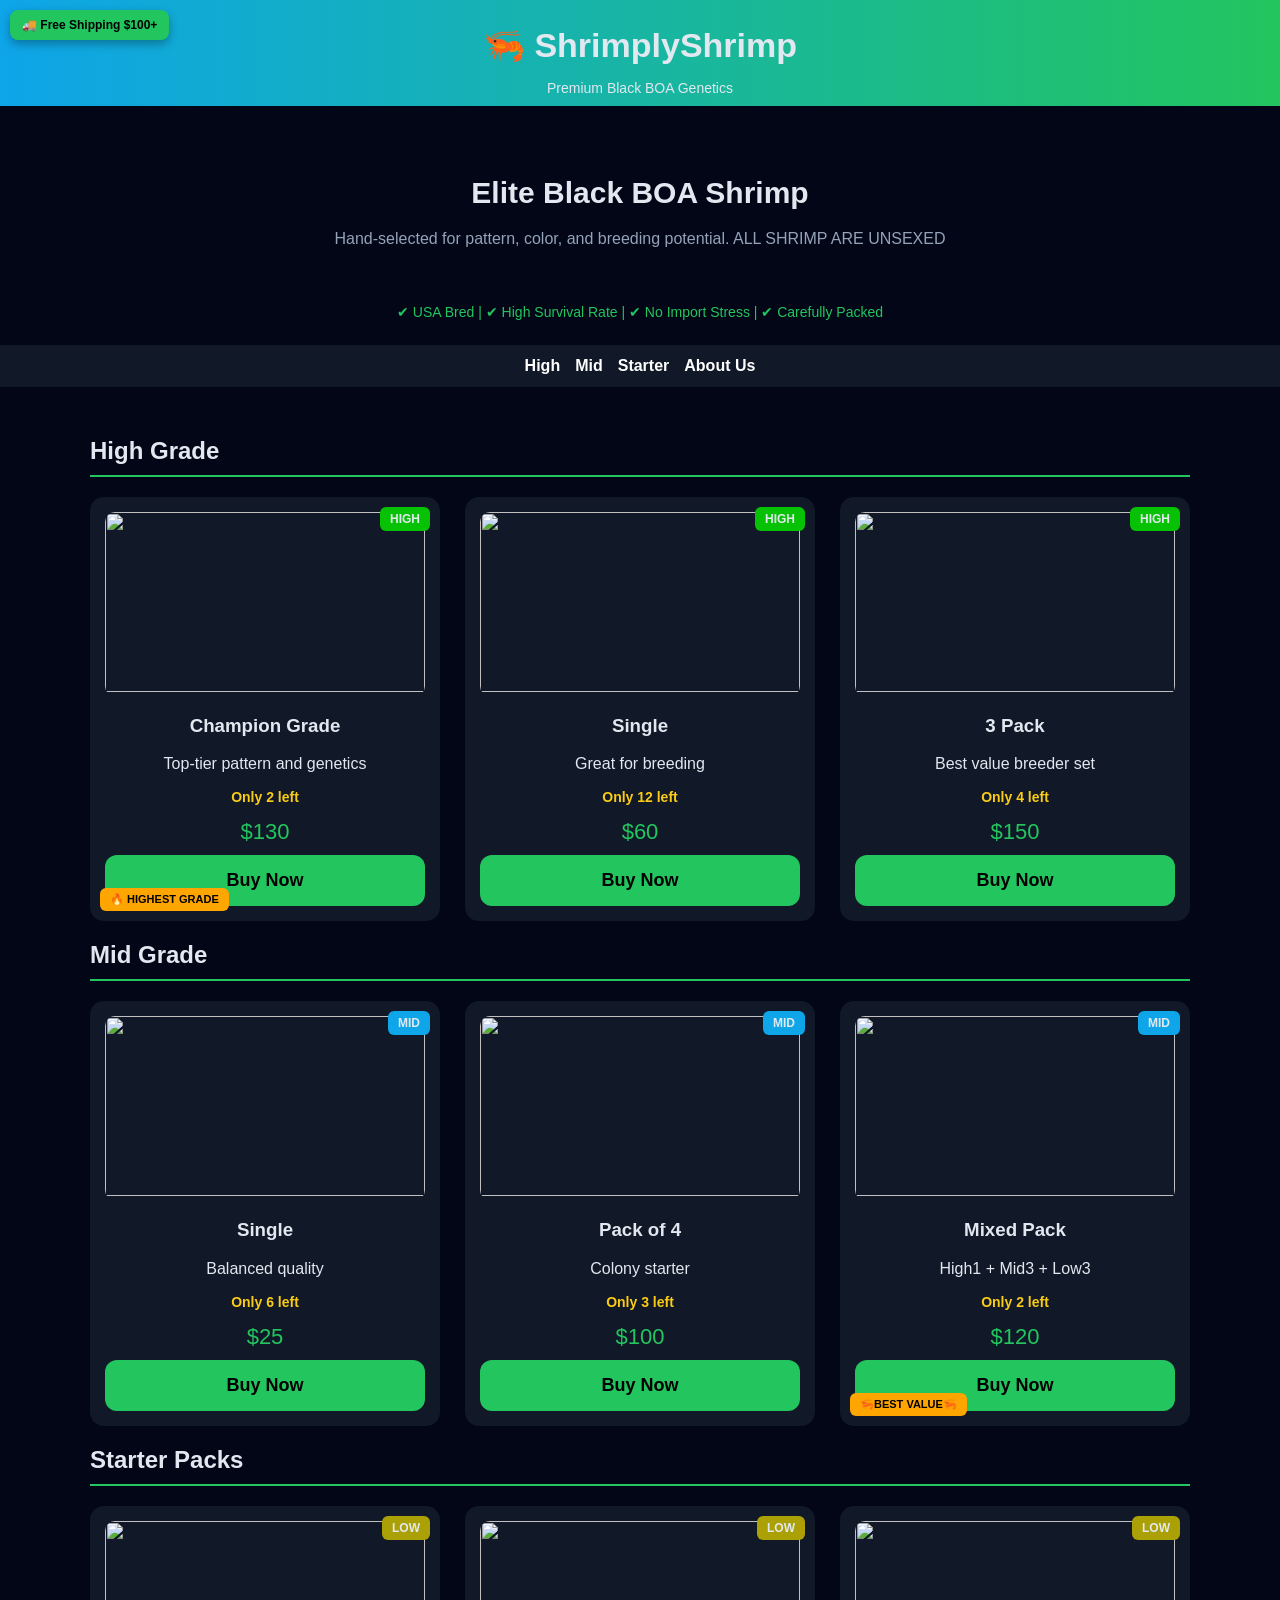
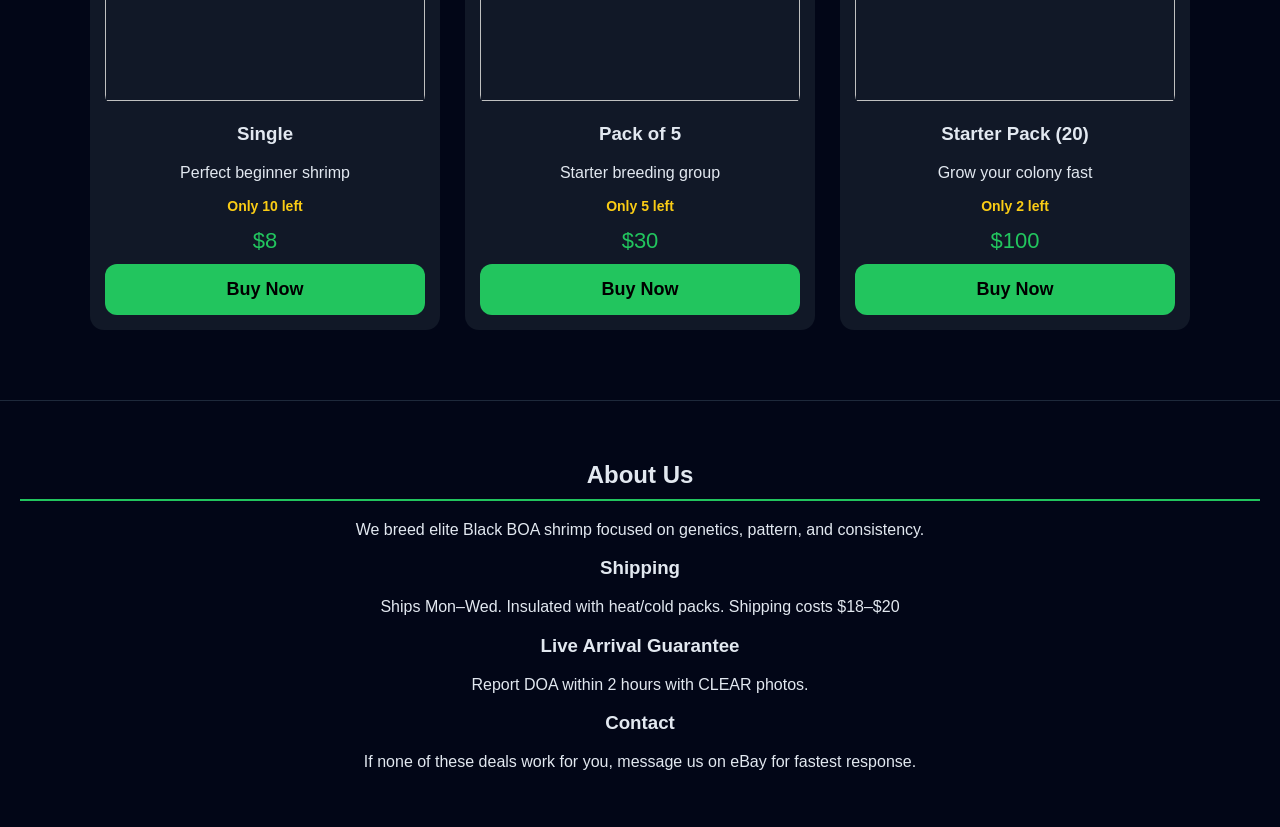
==== index.html @ 79f4e3ff "first upload" ====
<!doctype html>
<html lang="en">
<head>
    <meta charset="UTF-8" />
    <meta name="viewport" content="width=device-width, initial-scale=1.0">
    <title>ShrimplyShrimp - Black BOA Genetics</title>
    <link rel="stylesheet" href="styles.css" />
</head>
<body>
    <div class="free-ship">🚚 Free Shipping $100+</div>

    <header>🦐 ShrimplyShrimp</header>
    <div class="subheader">Premium Black BOA Genetics</div>

    <div class="hero">
        <h1>Elite Black BOA Shrimp</h1>
        <p>Hand-selected for pattern, color, and breeding potential. ALL SHRIMP ARE UNSEXED</p>
    </div>

    <div class="trust">✔ USA Bred | ✔ High Survival Rate | ✔ No Import Stress | ✔ Carefully Packed</div>

    <nav>
        <a href="#high">High</a>
        <a href="#mid">Mid</a>
        <a href="#low">Starter</a>
        <a href="#about">About Us</a>
    </nav>

    <div class="container">
        <h2 id="high">High Grade</h2>
        <div class="products">
            <div class="card">
                <div class="grade1">HIGH</div>
                <div class="badge">🔥 HIGHEST GRADE</div>
                <div class="img-container">
                    <img src="https://hurstvilleaquarium.com.au/cdn/shop/files/CaridinaShrimp-BoaBlackGalaxy2_1024x1024.jpg?v=1735885172">
                </div>
                <h3>Champion Grade</h3>
                <p>Top-tier pattern and genetics</p>
                <p class="stock">Only 2 left</p>
                <div class="price">$130</div>
                <a class="button" href="https://www.ebay.com" target="_blank">Buy Now</a>
            </div>

            <div class="card">
                <div class="grade1">HIGH</div>
                <div class="img-container">
                    <img src="https://aussieshrimp.com.au/cdn/shop/files/VideoCapture_20230811-153355.jpg?v=1716992222">
                </div>
                <h3>Single</h3>
                <p>Great for breeding</p>
                <p class="stock">Only 12 left</p>
                <div class="price">$60</div>
                <a class="button" href="https://www.ebay.com" target="_blank">Buy Now</a>
            </div>

            <div class="card">
                <div class="grade1">HIGH</div>
                <div class="img-container">
                    <img src="https://aussieshrimp.com.au/cdn/shop/files/VideoCapture_20230811-153355.jpg?v=1716992222">
                </div>
                <h3>3 Pack</h3>
                <p>Best value breeder set</p>
                <p class="stock">Only 4 left</p>
                <div class="price">$150</div>
                <a class="button" href="https://www.ebay.com" target="_blank">Buy Now</a>
            </div>
        </div>

        <h2 id="mid">Mid Grade</h2>
        <div class="products">
            <div class="card">
                <div class="grade">MID</div>
                <div class="img-container">
                    <img src="https://flipaquatics.com/cdn/shop/files/Blue_BOA_Shrimp2_600x.png?v=1772026186">
                </div>
                <h3>Single</h3>
                <p>Balanced quality</p>
                <p class="stock">Only 6 left</p>
                <div class="price">$25</div>
                <a class="button" href="https://www.ebay.com" target="_blank">Buy Now</a>
            </div>

            <div class="card">
                <div class="grade">MID</div>
                <div class="img-container">
                    <img src="https://flipaquatics.com/cdn/shop/files/Blue_BOA_Shrimp2_600x.png?v=1772026186">
                </div>
                <h3>Pack of 4</h3>
                <p>Colony starter</p>
                <p class="stock">Only 3 left</p>
                <div class="price">$100</div>
                <a class="button" href="https://www.ebay.com" target="_blank">Buy Now</a>
            </div>

            <div class="card">
                <div class="grade">MID</div>
                <div class="badge">🦐BEST VALUE🦐</div>
                <div class="img-container">
                    <img src="https://flipaquatics.com/cdn/shop/files/Blue_BOA_Shrimp2_600x.png?v=1772026186">
                </div>
                <h3>Mixed Pack</h3>
                <p>High1 + Mid3 + Low3</p>
                <p class="stock">Only 2 left</p>
                <div class="price">$120</div>
                <a class="button" href="https://www.ebay.com" target="_blank">Buy Now</a>
            </div>
        </div>

        <h2 id="low">Starter Packs</h2>
        <div class="products">
            <div class="card">
                <div class="grade2">LOW</div>
                <div class="img-container">
                    <img src="https://teacherspetnw.com/cdn/shop/files/C8A994DE-5D43-42C1-8520-0D7408C441F6_1_201_a.webp?v=1756747645">
                </div>
                <h3>Single</h3>
                <p>Perfect beginner shrimp</p>
                <p class="stock">Only 10 left</p>
                <div class="price">$8</div>
                <a class="button" href="https://www.ebay.com" target="_blank">Buy Now</a>
            </div>

            <div class="card">
                <div class="grade2">LOW</div>
                <div class="img-container">
                    <img src="https://teacherspetnw.com/cdn/shop/files/C8A994DE-5D43-42C1-8520-0D7408C441F6_1_201_a.webp?v=1756747645">
                </div>
                <h3>Pack of 5</h3>
                <p>Starter breeding group</p>
                <p class="stock">Only 5 left</p>
                <div class="price">$30</div>
                <a class="button" href="https://www.ebay.com" target="_blank">Buy Now</a>
            </div>

            <div class="card">
                <div class="grade2">LOW</div>
                <div class="img-container">
                    <img src="https://teacherspetnw.com/cdn/shop/files/C8A994DE-5D43-42C1-8520-0D7408C441F6_1_201_a.webp?v=1756747645">
                </div>
                <h3>Starter Pack (20)</h3>
                <p>Grow your colony fast</p>
                <p class="stock">Only 2 left</p>
                <div class="price">$100</div>
                <a class="button" href="https://www.ebay.com" target="_blank">Buy Now</a>
            </div>
        </div>
    </div>

    <footer>
        <h2 id="about">About Us</h2>
        <p>We breed elite Black BOA shrimp focused on genetics, pattern, and consistency.</p>
        <h3>Shipping</h3>
        <p>Ships Mon–Wed. Insulated with heat/cold packs. Shipping costs $18–$20</p>
        <h3>Live Arrival Guarantee</h3>
        <p>Report DOA within 2 hours with CLEAR photos.</p>
        <h3>Contact</h3>
        <p>If none of these deals work for you, message us on eBay for fastest response.</p>
    </footer>
</body>
</html>
---- styles.css ----
body {
  margin: 0;
  font-family: Arial, sans-serif;
  background: #020617;
  color: #e2e8f0;
}

/* HEADER */
header {
  text-align: center;
  padding: 25px;
  background: linear-gradient(90deg, #0ea5e9, #22c55e);
  font-size: 34px;
  font-weight: bold;
}

.subheader {
  text-align: center;
  font-size: 14px;
  background: linear-gradient(90deg, #0ea5e9, #22c55e);
  margin-top: -10px;
  margin-bottom: 10px;
  padding-bottom: 10px;
}

/* HERO */
.hero {
  text-align: center;
  padding: 40px 20px;
}

.hero h1 {
  font-size: 30px;
}

.hero p {
  color: #94a3b8;
}

/* TRUST BAR */
.trust {
  text-align: center;
  color: #22c55e;
  font-size: 14px;
  margin-bottom: 25px;
  padding: 0 10px;
}

/* NAV */
nav {
  display: flex;
  justify-content: center;
  flex-wrap: wrap; /* Allows nav to wrap on tiny screens */
  gap: 15px;
  background: #111827;
  padding: 12px;
}

nav a {
  color: white;
  text-decoration: none;
  font-weight: bold;
}

/* CONTAINER */
.container {
  max-width: 1100px;
  margin: auto;
  padding: 30px 15px;
}

h2 {
  border-bottom: 2px solid #22c55e;
  padding-bottom: 10px;
}

/* FLEXBOX PRODUCTS LAYOUT */
.products {
  display: flex;
  flex-wrap: wrap; /* This makes items drop to the next line */
  gap: 25px;
  justify-content: center; /* Centers the cards on the screen */
}

/* CARD */
.card {
  background: #111827;
  padding: 15px;
  border-radius: 14px;
  text-align: center;
  position: relative;
  transition: 0.3s;
  /* Flex-basis: sets the "ideal" width; flex-grow: allows it to fill space */
  flex: 1 1 300px; 
  max-width: 350px; /* Prevents cards from getting awkwardly wide on desktop */
}

.card:hover {
  transform: translateY(-6px);
  box-shadow: 0 10px 25px rgba(0,0,0,0.5);
}

/* SOLD OUT & LABELS */
.sold-out {
  position: absolute;
  top: 10px;
  left: 10px;
  z-index: 2;
  background: red;
  color: white;
  padding: 6px 10px;
  font-size: 12px;
  border-radius: 6px;
  font-weight: bold;
}

.card.sold img {
  filter: grayscale(100%);
  opacity: 0.5;
}

.img-container {
  overflow: hidden;
  border-radius: 10px;
}

.img-container img {
  width: 100%;
  height: 180px;
  object-fit: cover;
  transition: 0.4s;
}

.img-container:hover img {
  transform: scale(1.15);
}

.grade, .grade1, .grade2 {
  position: absolute;
  top: 10px;
  right: 10px;
  z-index: 2;
  padding: 5px 10px;
  font-size: 12px;
  border-radius: 6px;
  font-weight: bold;
}

.grade { background: #0ea5e9; }
.grade1 { background: #07c204; }
.grade2 { background: #aba005; }

.badge {
  position: absolute;
  bottom: 10px;
  left: 10px;
  background: orange;
  color: black;
  padding: 5px 10px;
  font-size: 11px;
  border-radius: 6px;
  font-weight: bold;
}

/* PRICE & BUTTON */
.price {
  color: #22c55e;
  font-size: 22px;
  margin: 10px 0;
}

.button {
  display: block;
  width: 100%;
  box-sizing: border-box; /* Ensures padding doesn't break width */
  padding: 15px;
  font-size: 18px;
  background: #22c55e;
  color: black;
  text-decoration: none;
  border-radius: 12px;
  font-weight: bold;
}

.button:hover {
  background: #16a34a;
}

.stock {
  color: #facc15;
  font-weight: bold;
  font-size: 14px;
}

/* SHIPPING BANNER */
.free-ship {
  position: fixed;
  top: 10px;
  left: 10px;
  z-index: 100;
  background: #22c55e;
  color: black;
  padding: 8px 12px;
  border-radius: 8px;
  font-weight: bold;
  font-size: 12px;
  box-shadow: 0 4px 10px rgba(0,0,0,0.3);
}

/* FOOTER */
footer {
  background: #020617;
  padding: 40px 20px;
  text-align: center;
  margin-top: 40px;
  border-top: 1px solid #1e293b;
}

/* MOBILE OPTIMIZATION */
@media (max-width: 600px) {
  header { font-size: 26px; }
  .free-ship { position: relative; top: 0; left: 0; text-align: center; margin: 10px; display: block; }
  .card { flex: 1 1 100%; } /* Cards take full width on small phones */
}
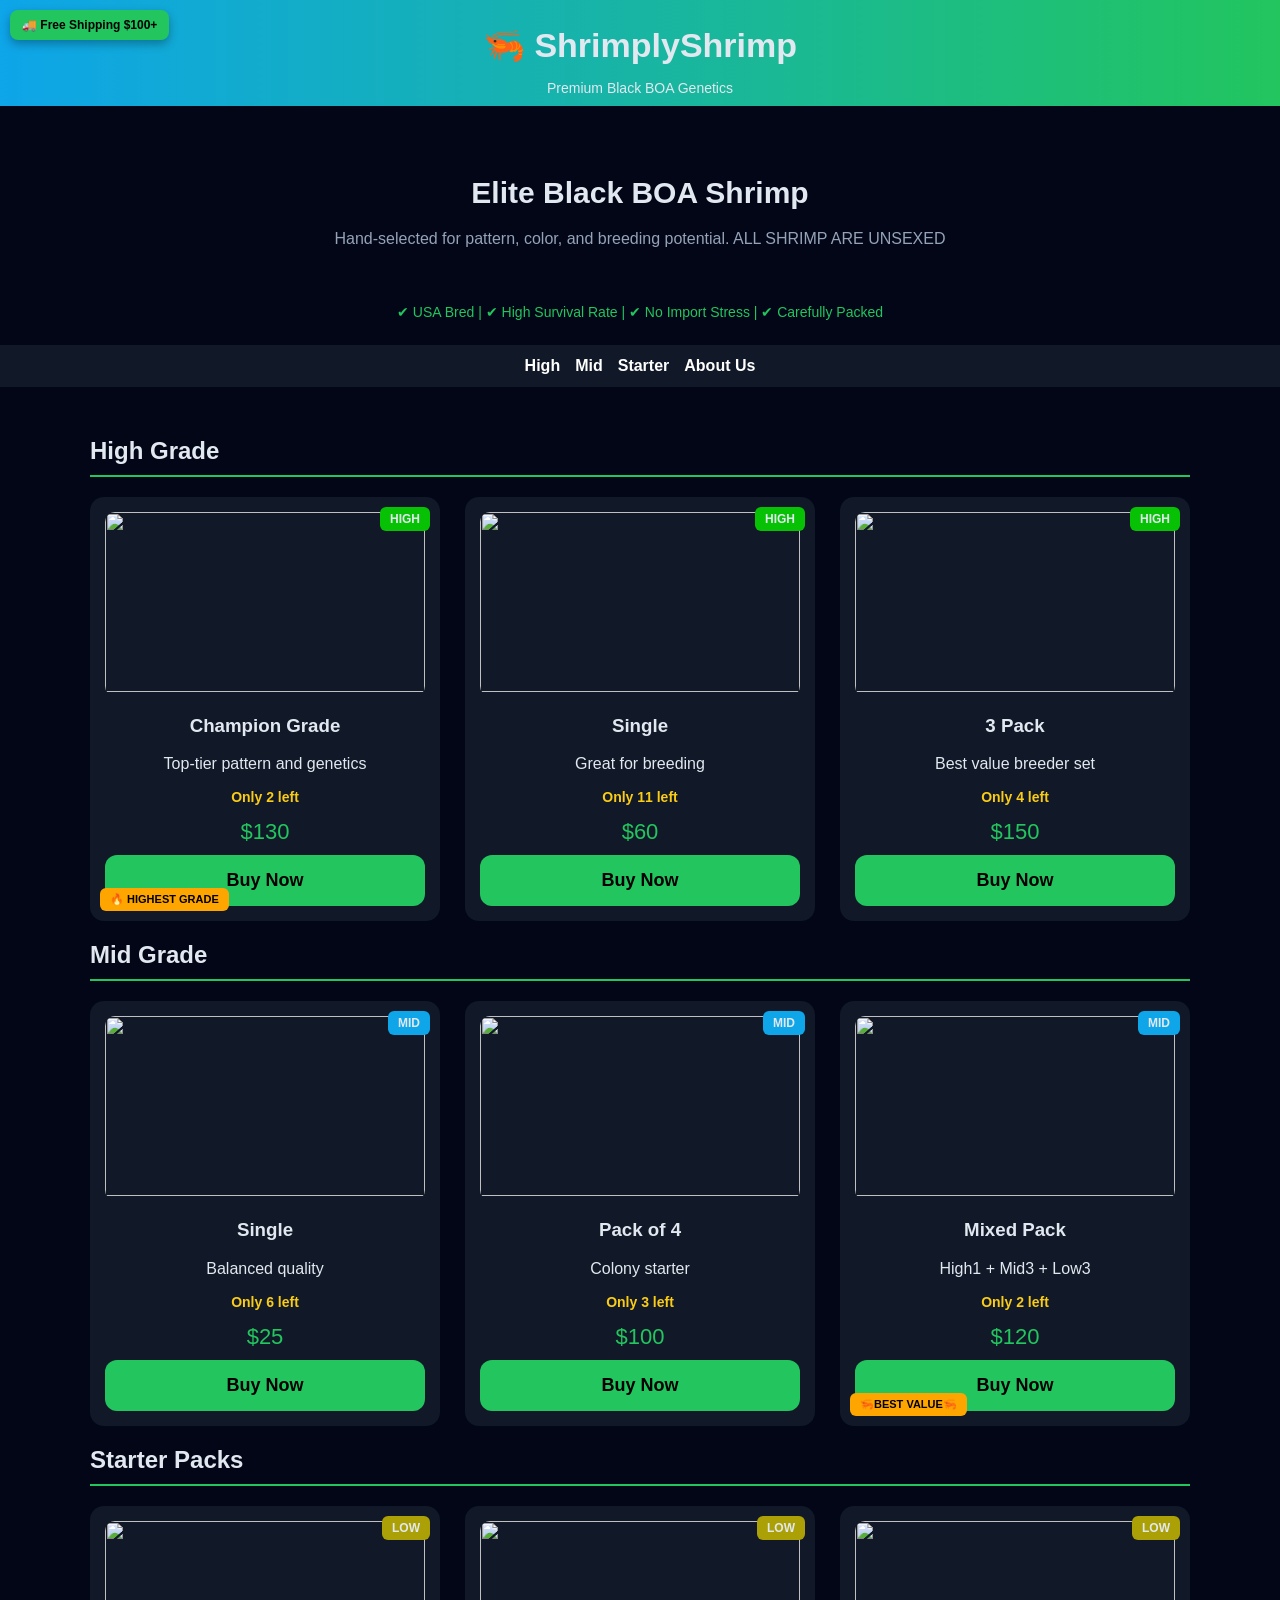
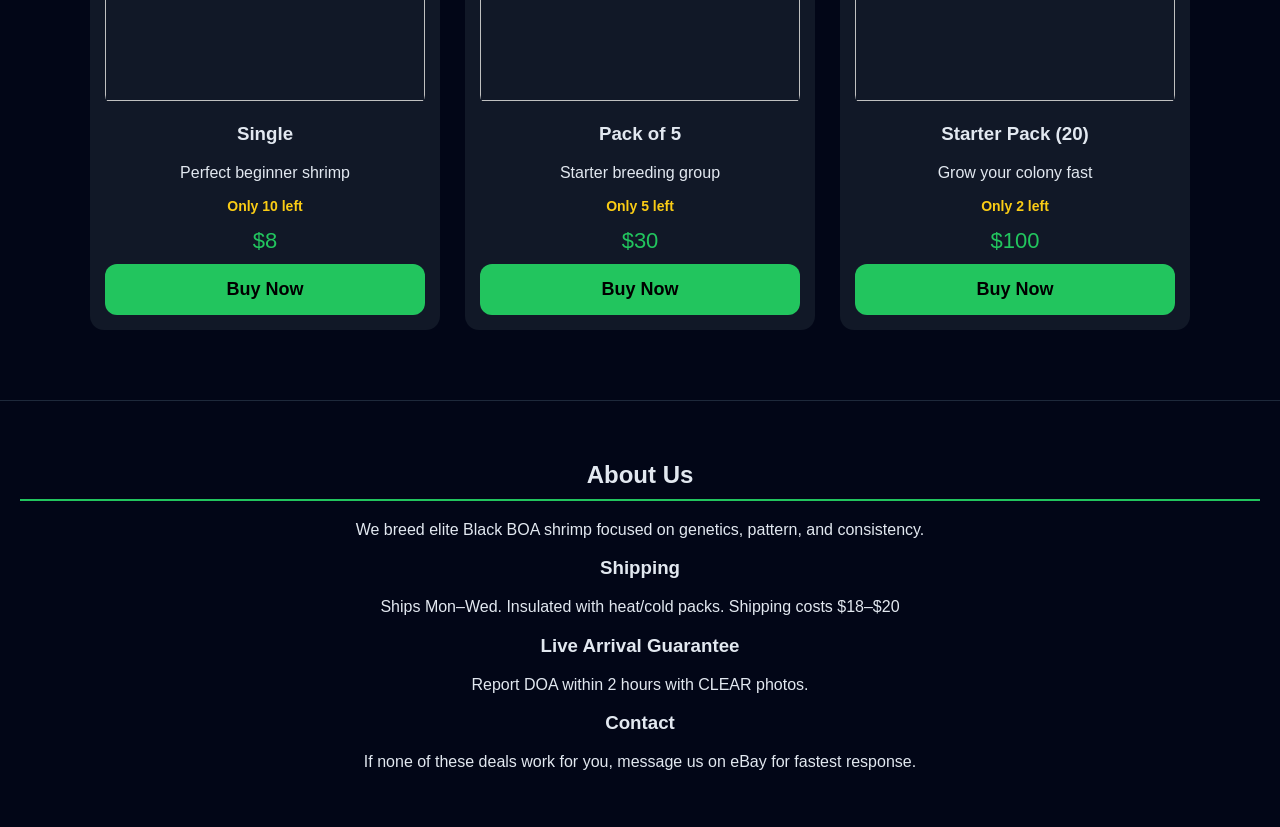
==== commit 9f3a946f: "Add files via upload" ====
--- a/index.html
+++ b/index.html
@@ -49,7 +49,7 @@
                 </div>
                 <h3>Single</h3>
                 <p>Great for breeding</p>
-                <p class="stock">Only 12 left</p>
+                <p class="stock">Only 11 left</p>
                 <div class="price">$60</div>
                 <a class="button" href="https://www.ebay.com" target="_blank">Buy Now</a>
             </div>
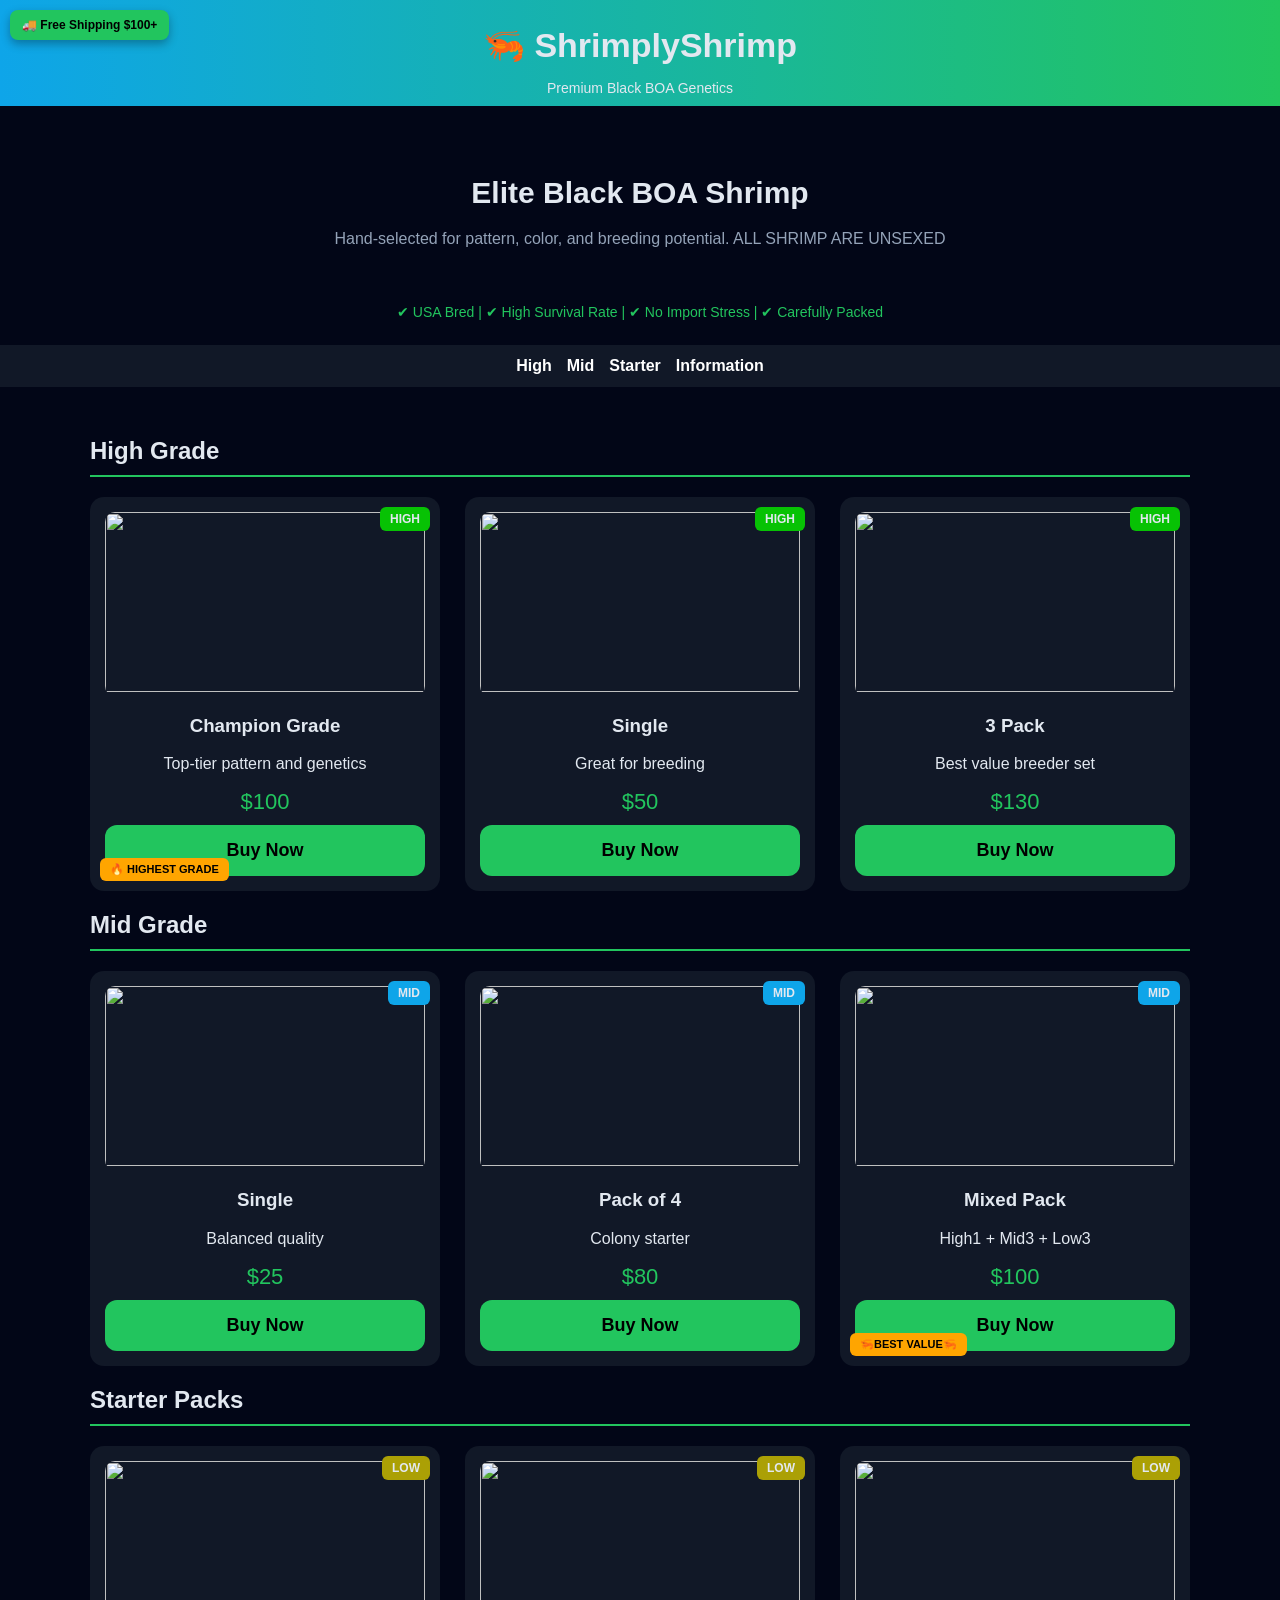
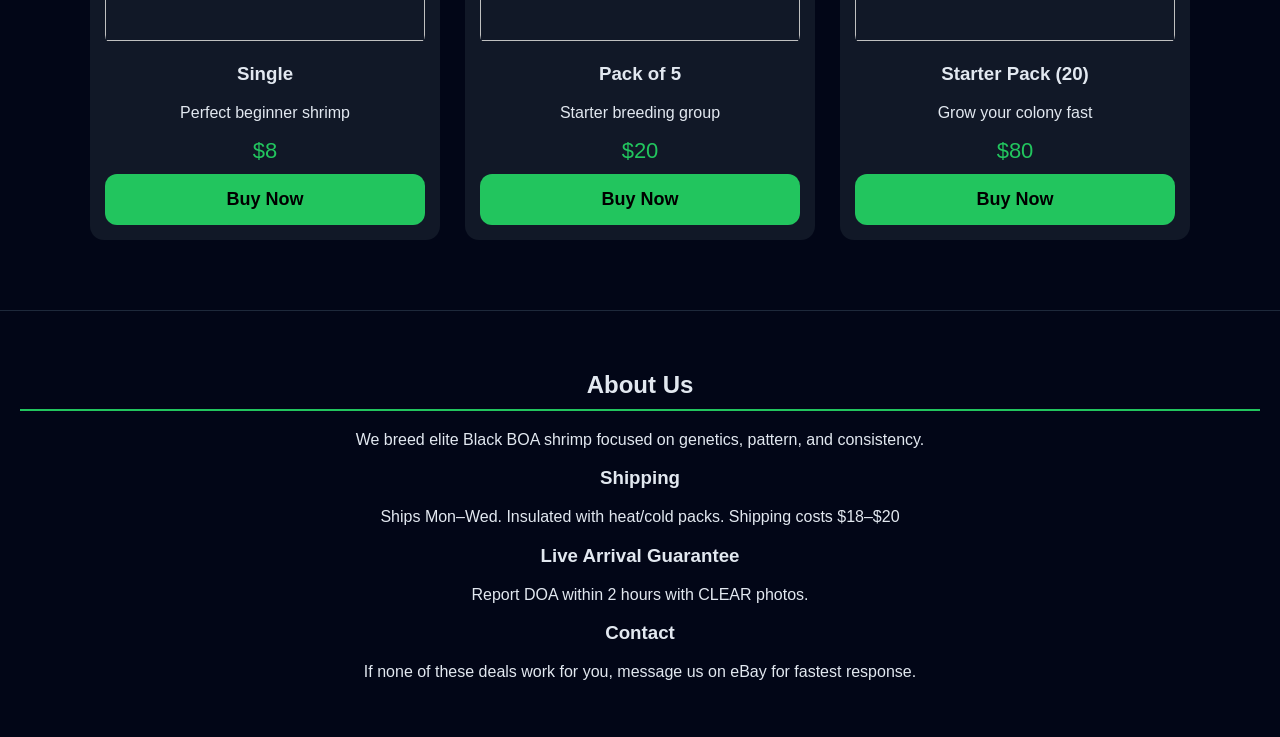
==== commit d89ea049: "FAQ ABout page NEW prices" ====
--- a/index.html
+++ b/index.html
@@ -1,161 +1,173 @@
 <!doctype html>
 <html lang="en">
-<head>
-    <meta charset="UTF-8" />
-    <meta name="viewport" content="width=device-width, initial-scale=1.0">
-    <title>ShrimplyShrimp - Black BOA Genetics</title>
-    <link rel="stylesheet" href="styles.css" />
-</head>
-<body>
-    <div class="free-ship">🚚 Free Shipping $100+</div>
+    <head>
+        <meta charset="UTF-8" />
+        <meta name="viewport" content="width=device-width, initial-scale=1.0" />
+        <title>ShrimplyShrimp - Black BOA Genetics</title>
+        <link rel="stylesheet" href="styles.css" />
+    </head>
+    <body>
+        <div class="free-ship">🚚 Free Shipping $100+</div>
 
-    <header>🦐 ShrimplyShrimp</header>
-    <div class="subheader">Premium Black BOA Genetics</div>
+        <header>🦐 ShrimplyShrimp</header>
+        <div class="subheader">Premium Black BOA Genetics</div>
 
-    <div class="hero">
-        <h1>Elite Black BOA Shrimp</h1>
-        <p>Hand-selected for pattern, color, and breeding potential. ALL SHRIMP ARE UNSEXED</p>
-    </div>
+        <div class="hero">
+            <h1>Elite Black BOA Shrimp</h1>
+            <p>Hand-selected for pattern, color, and breeding potential. ALL SHRIMP ARE UNSEXED</p>
+        </div>
 
-    <div class="trust">✔ USA Bred | ✔ High Survival Rate | ✔ No Import Stress | ✔ Carefully Packed</div>
+        <div class="trust">✔ USA Bred | ✔ High Survival Rate | ✔ No Import Stress | ✔ Carefully Packed</div>
 
-    <nav>
-        <a href="#high">High</a>
-        <a href="#mid">Mid</a>
-        <a href="#low">Starter</a>
-        <a href="#about">About Us</a>
-    </nav>
+        <nav>
+            <a href="#high">High</a>
+            <a href="#mid">Mid</a>
+            <a href="#low">Starter</a>
+            <a href="/info.html">Information</a>
+        </nav>
 
-    <div class="container">
-        <h2 id="high">High Grade</h2>
-        <div class="products">
-            <div class="card">
-                <div class="grade1">HIGH</div>
-                <div class="badge">🔥 HIGHEST GRADE</div>
-                <div class="img-container">
-                    <img src="https://hurstvilleaquarium.com.au/cdn/shop/files/CaridinaShrimp-BoaBlackGalaxy2_1024x1024.jpg?v=1735885172">
+        <div class="container">
+            <h2 id="high">High Grade</h2>
+            <div class="products">
+                <div class="card">
+                    <div class="grade1">HIGH</div>
+                    <div class="badge">🔥 HIGHEST GRADE</div>
+                    <div class="img-container">
+                        <img
+                            src="https://hurstvilleaquarium.com.au/cdn/shop/files/CaridinaShrimp-BoaBlackGalaxy2_1024x1024.jpg?v=1735885172" />
+                    </div>
+                    <h3>Champion Grade</h3>
+                    <p>Top-tier pattern and genetics</p>
+
+                    <div class="price">$100</div>
+                    <a class="button" href="https://www.ebay.com" target="_blank">Buy Now</a>
                 </div>
-                <h3>Champion Grade</h3>
-                <p>Top-tier pattern and genetics</p>
-                <p class="stock">Only 2 left</p>
-                <div class="price">$130</div>
-                <a class="button" href="https://www.ebay.com" target="_blank">Buy Now</a>
+                <!--<div class="card sold">
+<div class="sold-out">SOLD OUT</div>-->
+
+                <!--<div class="card">
+<div class="grade1">HIGH</div>-->
+
+                <div class="card"><!--<div class="card sold">-->
+                    <div class="grade1">HIGH</div><!--<div class="sold-out">SOLD OUT</div>-->
+                    <div class="img-container">
+                        <img
+                            src="https://aussieshrimp.com.au/cdn/shop/files/VideoCapture_20230811-153355.jpg?v=1716992222" />
+                    </div>
+                    <h3>Single</h3>
+                    <p>Great for breeding</p>
+
+                    <div class="price">$50</div>
+                    <a class="button" href="https://www.ebay.com" target="_blank">Buy Now</a>
+                </div>
+
+                <div class="card">
+                    <div class="grade1">HIGH</div>
+                    <div class="img-container">
+                        <img
+                            src="https://aussieshrimp.com.au/cdn/shop/files/VideoCapture_20230811-153355.jpg?v=1716992222" />
+                    </div>
+                    <h3>3 Pack</h3>
+                    <p>Best value breeder set</p>
+
+                    <div class="price">$130</div>
+                    <a class="button" href="https://www.ebay.com" target="_blank">Buy Now</a>
+                </div>
             </div>
 
-            <div class="card">
-                <div class="grade1">HIGH</div>
-                <div class="img-container">
-                    <img src="https://aussieshrimp.com.au/cdn/shop/files/VideoCapture_20230811-153355.jpg?v=1716992222">
+            <h2 id="mid">Mid Grade</h2>
+            <div class="products">
+                <div class="card">
+                    <div class="grade">MID</div>
+                    <div class="img-container">
+                        <img src="https://flipaquatics.com/cdn/shop/files/Blue_BOA_Shrimp2_600x.png?v=1772026186" />
+                    </div>
+                    <h3>Single</h3>
+                    <p>Balanced quality</p>
+
+                    <div class="price">$25</div>
+                    <a class="button" href="https://www.ebay.com" target="_blank">Buy Now</a>
                 </div>
-                <h3>Single</h3>
-                <p>Great for breeding</p>
-                <p class="stock">Only 11 left</p>
-                <div class="price">$60</div>
-                <a class="button" href="https://www.ebay.com" target="_blank">Buy Now</a>
+
+                <div class="card">
+                    <div class="grade">MID</div>
+                    <div class="img-container">
+                        <img src="https://flipaquatics.com/cdn/shop/files/Blue_BOA_Shrimp2_600x.png?v=1772026186" />
+                    </div>
+                    <h3>Pack of 4</h3>
+                    <p>Colony starter</p>
+
+                    <div class="price">$80</div>
+                    <a class="button" href="https://www.ebay.com" target="_blank">Buy Now</a>
+                </div>
+
+                <div class="card">
+                    <div class="grade">MID</div>
+                    <div class="badge">🦐BEST VALUE🦐</div>
+                    <div class="img-container">
+                        <img src="https://flipaquatics.com/cdn/shop/files/Blue_BOA_Shrimp2_600x.png?v=1772026186" />
+                    </div>
+                    <h3>Mixed Pack</h3>
+                    <p>High1 + Mid3 + Low3</p>
+
+                    <div class="price">$100</div>
+                    <a class="button" href="https://www.ebay.com" target="_blank">Buy Now</a>
+                </div>
             </div>
 
-            <div class="card">
-                <div class="grade1">HIGH</div>
-                <div class="img-container">
-                    <img src="https://aussieshrimp.com.au/cdn/shop/files/VideoCapture_20230811-153355.jpg?v=1716992222">
+            <h2 id="low">Starter Packs</h2>
+            <div class="products">
+                <div class="card">
+                    <div class="grade2">LOW</div>
+                    <div class="img-container">
+                        <img
+                            src="https://teacherspetnw.com/cdn/shop/files/C8A994DE-5D43-42C1-8520-0D7408C441F6_1_201_a.webp?v=1756747645" />
+                    </div>
+                    <h3>Single</h3>
+                    <p>Perfect beginner shrimp</p>
+
+                    <div class="price">$8</div>
+                    <a class="button" href="https://www.ebay.com" target="_blank">Buy Now</a>
                 </div>
-                <h3>3 Pack</h3>
-                <p>Best value breeder set</p>
-                <p class="stock">Only 4 left</p>
-                <div class="price">$150</div>
-                <a class="button" href="https://www.ebay.com" target="_blank">Buy Now</a>
+
+                <div class="card">
+                    <div class="grade2">LOW</div>
+                    <div class="img-container">
+                        <img
+                            src="https://teacherspetnw.com/cdn/shop/files/C8A994DE-5D43-42C1-8520-0D7408C441F6_1_201_a.webp?v=1756747645" />
+                    </div>
+                    <h3>Pack of 5</h3>
+                    <p>Starter breeding group</p>
+
+                    <div class="price">$20</div>
+                    <a class="button" href="https://www.ebay.com" target="_blank">Buy Now</a>
+                </div>
+
+                <div class="card">
+                    <div class="grade2">LOW</div>
+                    <div class="img-container">
+                        <img
+                            src="https://teacherspetnw.com/cdn/shop/files/C8A994DE-5D43-42C1-8520-0D7408C441F6_1_201_a.webp?v=1756747645" />
+                    </div>
+                    <h3>Starter Pack (20)</h3>
+                    <p>Grow your colony fast</p>
+
+                    <div class="price">$80</div>
+                    <a class="button" href="https://www.ebay.com" target="_blank">Buy Now</a>
+                </div>
             </div>
         </div>
 
-        <h2 id="mid">Mid Grade</h2>
-        <div class="products">
-            <div class="card">
-                <div class="grade">MID</div>
-                <div class="img-container">
-                    <img src="https://flipaquatics.com/cdn/shop/files/Blue_BOA_Shrimp2_600x.png?v=1772026186">
-                </div>
-                <h3>Single</h3>
-                <p>Balanced quality</p>
-                <p class="stock">Only 6 left</p>
-                <div class="price">$25</div>
-                <a class="button" href="https://www.ebay.com" target="_blank">Buy Now</a>
-            </div>
-
-            <div class="card">
-                <div class="grade">MID</div>
-                <div class="img-container">
-                    <img src="https://flipaquatics.com/cdn/shop/files/Blue_BOA_Shrimp2_600x.png?v=1772026186">
-                </div>
-                <h3>Pack of 4</h3>
-                <p>Colony starter</p>
-                <p class="stock">Only 3 left</p>
-                <div class="price">$100</div>
-                <a class="button" href="https://www.ebay.com" target="_blank">Buy Now</a>
-            </div>
-
-            <div class="card">
-                <div class="grade">MID</div>
-                <div class="badge">🦐BEST VALUE🦐</div>
-                <div class="img-container">
-                    <img src="https://flipaquatics.com/cdn/shop/files/Blue_BOA_Shrimp2_600x.png?v=1772026186">
-                </div>
-                <h3>Mixed Pack</h3>
-                <p>High1 + Mid3 + Low3</p>
-                <p class="stock">Only 2 left</p>
-                <div class="price">$120</div>
-                <a class="button" href="https://www.ebay.com" target="_blank">Buy Now</a>
-            </div>
-        </div>
-
-        <h2 id="low">Starter Packs</h2>
-        <div class="products">
-            <div class="card">
-                <div class="grade2">LOW</div>
-                <div class="img-container">
-                    <img src="https://teacherspetnw.com/cdn/shop/files/C8A994DE-5D43-42C1-8520-0D7408C441F6_1_201_a.webp?v=1756747645">
-                </div>
-                <h3>Single</h3>
-                <p>Perfect beginner shrimp</p>
-                <p class="stock">Only 10 left</p>
-                <div class="price">$8</div>
-                <a class="button" href="https://www.ebay.com" target="_blank">Buy Now</a>
-            </div>
-
-            <div class="card">
-                <div class="grade2">LOW</div>
-                <div class="img-container">
-                    <img src="https://teacherspetnw.com/cdn/shop/files/C8A994DE-5D43-42C1-8520-0D7408C441F6_1_201_a.webp?v=1756747645">
-                </div>
-                <h3>Pack of 5</h3>
-                <p>Starter breeding group</p>
-                <p class="stock">Only 5 left</p>
-                <div class="price">$30</div>
-                <a class="button" href="https://www.ebay.com" target="_blank">Buy Now</a>
-            </div>
-
-            <div class="card">
-                <div class="grade2">LOW</div>
-                <div class="img-container">
-                    <img src="https://teacherspetnw.com/cdn/shop/files/C8A994DE-5D43-42C1-8520-0D7408C441F6_1_201_a.webp?v=1756747645">
-                </div>
-                <h3>Starter Pack (20)</h3>
-                <p>Grow your colony fast</p>
-                <p class="stock">Only 2 left</p>
-                <div class="price">$100</div>
-                <a class="button" href="https://www.ebay.com" target="_blank">Buy Now</a>
-            </div>
-        </div>
-    </div>
-
-    <footer>
-        <h2 id="about">About Us</h2>
-        <p>We breed elite Black BOA shrimp focused on genetics, pattern, and consistency.</p>
-        <h3>Shipping</h3>
-        <p>Ships Mon–Wed. Insulated with heat/cold packs. Shipping costs $18–$20</p>
-        <h3>Live Arrival Guarantee</h3>
-        <p>Report DOA within 2 hours with CLEAR photos.</p>
-        <h3>Contact</h3>
-        <p>If none of these deals work for you, message us on eBay for fastest response.</p>
-    </footer>
-</body>
-</html>+        <footer>
+            <h2 id="about">About Us</h2>
+            <p>We breed elite Black BOA shrimp focused on genetics, pattern, and consistency.</p>
+            <h3>Shipping</h3>
+            <p>Ships Mon–Wed. Insulated with heat/cold packs. Shipping costs $18–$20</p>
+            <h3>Live Arrival Guarantee</h3>
+            <p>Report DOA within 2 hours with CLEAR photos.</p>
+            <h3>Contact</h3>
+            <p>If none of these deals work for you, message us on eBay for fastest response.</p>
+        </footer>
+        <script src="script.js"></script>
+    </body>
+</html>
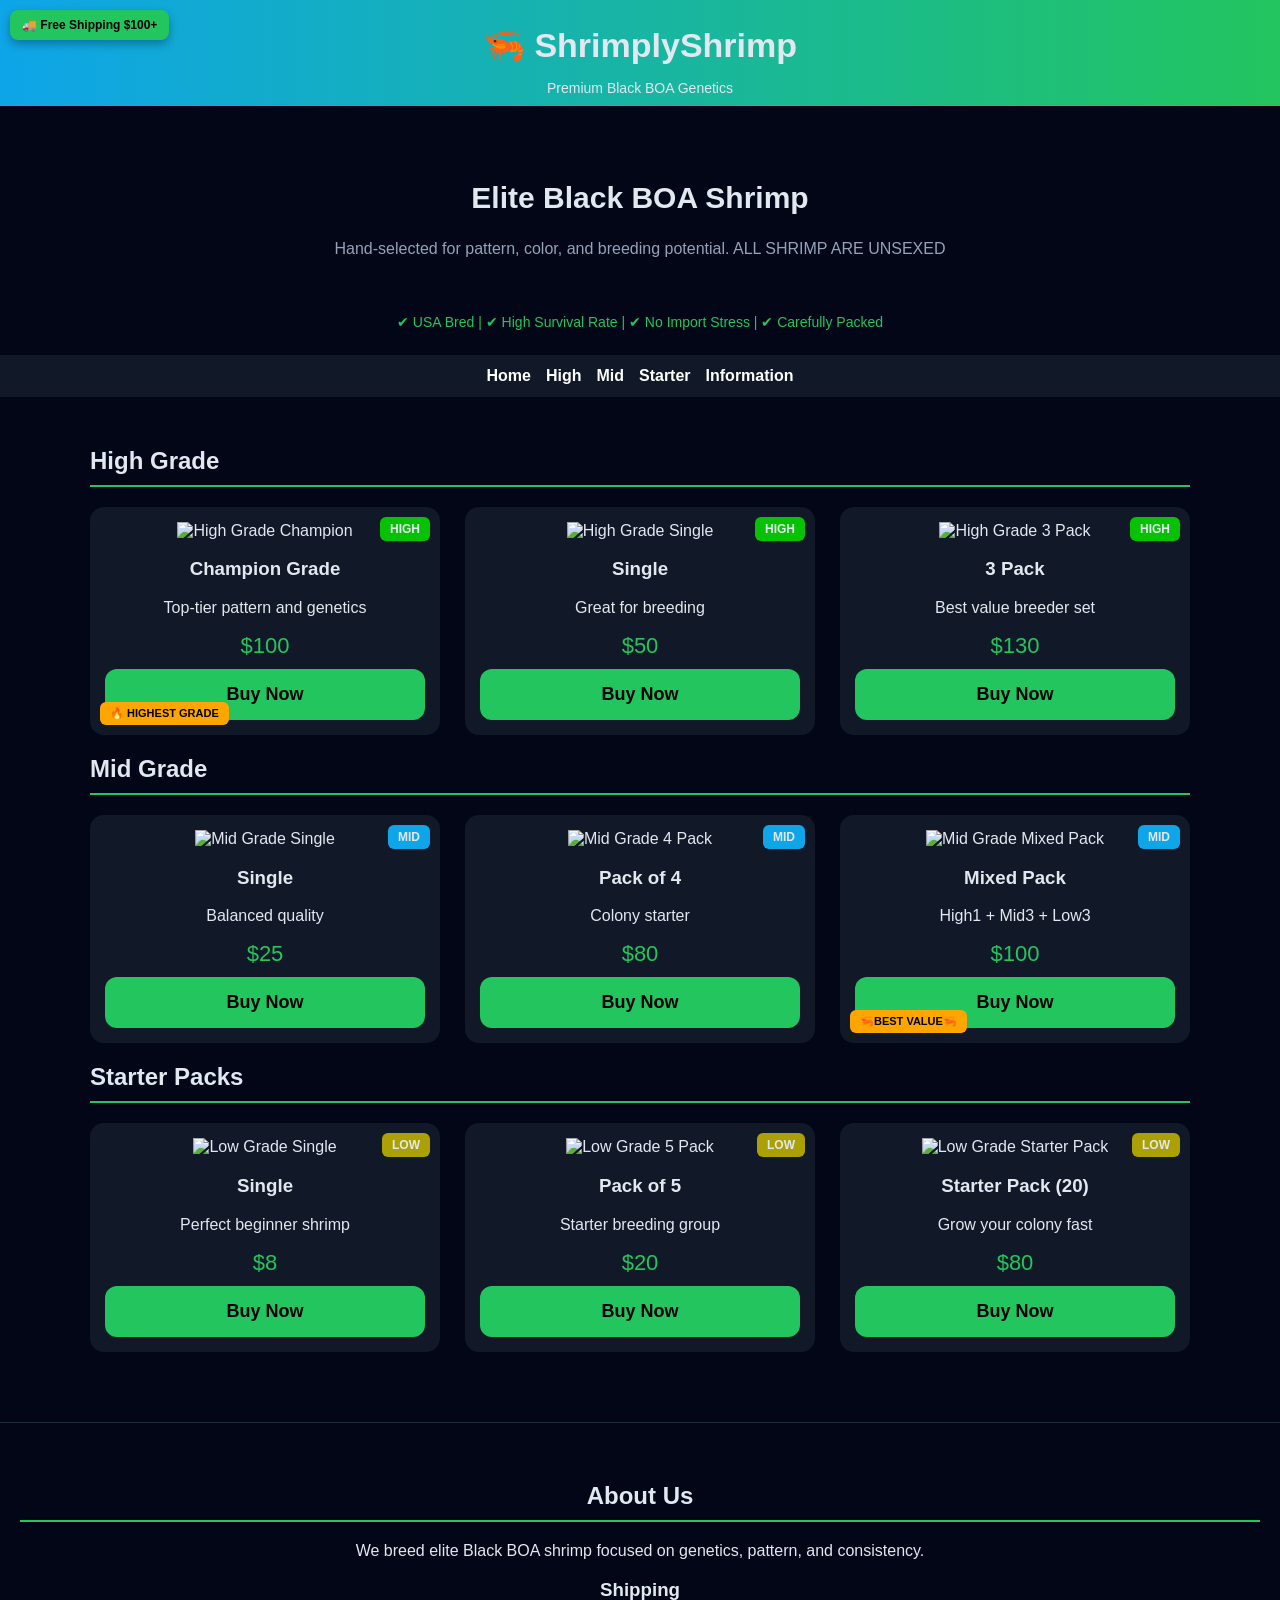
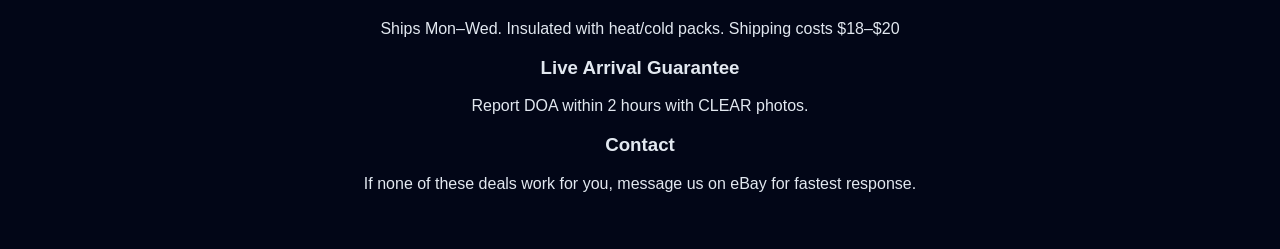
==== commit 17bac8ff: "fixed" ====
--- a/index.html
+++ b/index.html
@@ -12,151 +12,140 @@
         <header>🦐 ShrimplyShrimp</header>
         <div class="subheader">Premium Black BOA Genetics</div>
 
-        <div class="hero">
+        <section class="hero">
             <h1>Elite Black BOA Shrimp</h1>
             <p>Hand-selected for pattern, color, and breeding potential. ALL SHRIMP ARE UNSEXED</p>
-        </div>
+        </section>
 
-        <div class="trust">✔ USA Bred | ✔ High Survival Rate | ✔ No Import Stress | ✔ Carefully Packed</div>
+        <section class="trust">
+            ✔ USA Bred | ✔ High Survival Rate | ✔ No Import Stress | ✔ Carefully Packed
+        </section>
 
         <nav>
+            <a href="/index.html" class="active">Home</a>
             <a href="#high">High</a>
             <a href="#mid">Mid</a>
             <a href="#low">Starter</a>
             <a href="/info.html">Information</a>
         </nav>
 
-        <div class="container">
-            <h2 id="high">High Grade</h2>
-            <div class="products">
-                <div class="card">
-                    <div class="grade1">HIGH</div>
-                    <div class="badge">🔥 HIGHEST GRADE</div>
-                    <div class="img-container">
-                        <img
-                            src="https://hurstvilleaquarium.com.au/cdn/shop/files/CaridinaShrimp-BoaBlackGalaxy2_1024x1024.jpg?v=1735885172" />
+        <main class="container">
+            <section>
+                <h2 id="high">High Grade</h2>
+                <div class="products">
+                    <div class="card">
+                        <div class="grade1">HIGH</div>
+                        <div class="badge">🔥 HIGHEST GRADE</div>
+                        <div class="img-container">
+                            <img src="https://hurstvilleaquarium.com.au/cdn/shop/files/CaridinaShrimp-BoaBlackGalaxy2_1024x1024.jpg?v=1735885172" alt="High Grade Champion" />
+                        </div>
+                        <h3>Champion Grade</h3>
+                        <p>Top-tier pattern and genetics</p>
+                        <div class="price">$100</div>
+                        <a class="button" href="https://www.ebay.com" target="_blank">Buy Now</a>
                     </div>
-                    <h3>Champion Grade</h3>
-                    <p>Top-tier pattern and genetics</p>
 
-                    <div class="price">$100</div>
-                    <a class="button" href="https://www.ebay.com" target="_blank">Buy Now</a>
+                    <div class="card">
+                        <div class="grade1">HIGH</div>
+                        <div class="img-container">
+                            <img src="https://aussieshrimp.com.au/cdn/shop/files/VideoCapture_20230811-153355.jpg?v=1716992222" alt="High Grade Single" />
+                        </div>
+                        <h3>Single</h3>
+                        <p>Great for breeding</p>
+                        <div class="price">$50</div>
+                        <a class="button" href="https://www.ebay.com" target="_blank">Buy Now</a>
+                    </div>
+
+                    <div class="card">
+                        <div class="grade1">HIGH</div>
+                        <div class="img-container">
+                            <img src="https://aussieshrimp.com.au/cdn/shop/files/VideoCapture_20230811-153355.jpg?v=1716992222" alt="High Grade 3 Pack" />
+                        </div>
+                        <h3>3 Pack</h3>
+                        <p>Best value breeder set</p>
+                        <div class="price">$130</div>
+                        <a class="button" href="https://www.ebay.com" target="_blank">Buy Now</a>
+                    </div>
                 </div>
-                <!--<div class="card sold">
-<div class="sold-out">SOLD OUT</div>-->
+            </section>
 
-                <!--<div class="card">
-<div class="grade1">HIGH</div>-->
+            <section>
+                <h2 id="mid">Mid Grade</h2>
+                <div class="products">
+                    <div class="card">
+                        <div class="grade">MID</div>
+                        <div class="img-container">
+                            <img src="https://flipaquatics.com/cdn/shop/files/Blue_BOA_Shrimp2_600x.png?v=1772026186" alt="Mid Grade Single" />
+                        </div>
+                        <h3>Single</h3>
+                        <p>Balanced quality</p>
+                        <div class="price">$25</div>
+                        <a class="button" href="https://www.ebay.com" target="_blank">Buy Now</a>
+                    </div>
 
-                <div class="card"><!--<div class="card sold">-->
-                    <div class="grade1">HIGH</div><!--<div class="sold-out">SOLD OUT</div>-->
-                    <div class="img-container">
-                        <img
-                            src="https://aussieshrimp.com.au/cdn/shop/files/VideoCapture_20230811-153355.jpg?v=1716992222" />
+                    <div class="card">
+                        <div class="grade">MID</div>
+                        <div class="img-container">
+                            <img src="https://flipaquatics.com/cdn/shop/files/Blue_BOA_Shrimp2_600x.png?v=1772026186" alt="Mid Grade 4 Pack" />
+                        </div>
+                        <h3>Pack of 4</h3>
+                        <p>Colony starter</p>
+                        <div class="price">$80</div>
+                        <a class="button" href="https://www.ebay.com" target="_blank">Buy Now</a>
                     </div>
-                    <h3>Single</h3>
-                    <p>Great for breeding</p>
 
-                    <div class="price">$50</div>
-                    <a class="button" href="https://www.ebay.com" target="_blank">Buy Now</a>
+                    <div class="card">
+                        <div class="grade">MID</div>
+                        <div class="badge">🦐BEST VALUE🦐</div>
+                        <div class="img-container">
+                            <img src="https://flipaquatics.com/cdn/shop/files/Blue_BOA_Shrimp2_600x.png?v=1772026186" alt="Mid Grade Mixed Pack" />
+                        </div>
+                        <h3>Mixed Pack</h3>
+                        <p>High1 + Mid3 + Low3</p>
+                        <div class="price">$100</div>
+                        <a class="button" href="https://www.ebay.com" target="_blank">Buy Now</a>
+                    </div>
                 </div>
+            </section>
 
-                <div class="card">
-                    <div class="grade1">HIGH</div>
-                    <div class="img-container">
-                        <img
-                            src="https://aussieshrimp.com.au/cdn/shop/files/VideoCapture_20230811-153355.jpg?v=1716992222" />
+            <section>
+                <h2 id="low">Starter Packs</h2>
+                <div class="products">
+                    <div class="card">
+                        <div class="grade2">LOW</div>
+                        <div class="img-container">
+                            <img src="https://teacherspetnw.com/cdn/shop/files/C8A994DE-5D43-42C1-8520-0D7408C441F6_1_201_a.webp?v=1756747645" alt="Low Grade Single" />
+                        </div>
+                        <h3>Single</h3>
+                        <p>Perfect beginner shrimp</p>
+                        <div class="price">$8</div>
+                        <a class="button" href="https://www.ebay.com" target="_blank">Buy Now</a>
                     </div>
-                    <h3>3 Pack</h3>
-                    <p>Best value breeder set</p>
 
-                    <div class="price">$130</div>
-                    <a class="button" href="https://www.ebay.com" target="_blank">Buy Now</a>
+                    <div class="card">
+                        <div class="grade2">LOW</div>
+                        <div class="img-container">
+                            <img src="https://teacherspetnw.com/cdn/shop/files/C8A994DE-5D43-42C1-8520-0D7408C441F6_1_201_a.webp?v=1756747645" alt="Low Grade 5 Pack" />
+                        </div>
+                        <h3>Pack of 5</h3>
+                        <p>Starter breeding group</p>
+                        <div class="price">$20</div>
+                        <a class="button" href="https://www.ebay.com" target="_blank">Buy Now</a>
+                    </div>
+
+                    <div class="card">
+                        <div class="grade2">LOW</div>
+                        <div class="img-container">
+                            <img src="https://teacherspetnw.com/cdn/shop/files/C8A994DE-5D43-42C1-8520-0D7408C441F6_1_201_a.webp?v=1756747645" alt="Low Grade Starter Pack" />
+                        </div>
+                        <h3>Starter Pack (20)</h3>
+                        <p>Grow your colony fast</p>
+                        <div class="price">$80</div>
+                        <a class="button" href="https://www.ebay.com" target="_blank">Buy Now</a>
+                    </div>
                 </div>
-            </div>
-
-            <h2 id="mid">Mid Grade</h2>
-            <div class="products">
-                <div class="card">
-                    <div class="grade">MID</div>
-                    <div class="img-container">
-                        <img src="https://flipaquatics.com/cdn/shop/files/Blue_BOA_Shrimp2_600x.png?v=1772026186" />
-                    </div>
-                    <h3>Single</h3>
-                    <p>Balanced quality</p>
-
-                    <div class="price">$25</div>
-                    <a class="button" href="https://www.ebay.com" target="_blank">Buy Now</a>
-                </div>
-
-                <div class="card">
-                    <div class="grade">MID</div>
-                    <div class="img-container">
-                        <img src="https://flipaquatics.com/cdn/shop/files/Blue_BOA_Shrimp2_600x.png?v=1772026186" />
-                    </div>
-                    <h3>Pack of 4</h3>
-                    <p>Colony starter</p>
-
-                    <div class="price">$80</div>
-                    <a class="button" href="https://www.ebay.com" target="_blank">Buy Now</a>
-                </div>
-
-                <div class="card">
-                    <div class="grade">MID</div>
-                    <div class="badge">🦐BEST VALUE🦐</div>
-                    <div class="img-container">
-                        <img src="https://flipaquatics.com/cdn/shop/files/Blue_BOA_Shrimp2_600x.png?v=1772026186" />
-                    </div>
-                    <h3>Mixed Pack</h3>
-                    <p>High1 + Mid3 + Low3</p>
-
-                    <div class="price">$100</div>
-                    <a class="button" href="https://www.ebay.com" target="_blank">Buy Now</a>
-                </div>
-            </div>
-
-            <h2 id="low">Starter Packs</h2>
-            <div class="products">
-                <div class="card">
-                    <div class="grade2">LOW</div>
-                    <div class="img-container">
-                        <img
-                            src="https://teacherspetnw.com/cdn/shop/files/C8A994DE-5D43-42C1-8520-0D7408C441F6_1_201_a.webp?v=1756747645" />
-                    </div>
-                    <h3>Single</h3>
-                    <p>Perfect beginner shrimp</p>
-
-                    <div class="price">$8</div>
-                    <a class="button" href="https://www.ebay.com" target="_blank">Buy Now</a>
-                </div>
-
-                <div class="card">
-                    <div class="grade2">LOW</div>
-                    <div class="img-container">
-                        <img
-                            src="https://teacherspetnw.com/cdn/shop/files/C8A994DE-5D43-42C1-8520-0D7408C441F6_1_201_a.webp?v=1756747645" />
-                    </div>
-                    <h3>Pack of 5</h3>
-                    <p>Starter breeding group</p>
-
-                    <div class="price">$20</div>
-                    <a class="button" href="https://www.ebay.com" target="_blank">Buy Now</a>
-                </div>
-
-                <div class="card">
-                    <div class="grade2">LOW</div>
-                    <div class="img-container">
-                        <img
-                            src="https://teacherspetnw.com/cdn/shop/files/C8A994DE-5D43-42C1-8520-0D7408C441F6_1_201_a.webp?v=1756747645" />
-                    </div>
-                    <h3>Starter Pack (20)</h3>
-                    <p>Grow your colony fast</p>
-
-                    <div class="price">$80</div>
-                    <a class="button" href="https://www.ebay.com" target="_blank">Buy Now</a>
-                </div>
-            </div>
-        </div>
+            </section>
+        </main>
 
         <footer>
             <h2 id="about">About Us</h2>
@@ -170,4 +159,4 @@
         </footer>
         <script src="script.js"></script>
     </body>
-</html>
+</html>
--- a/styles.css
+++ b/styles.css
@@ -221,4 +221,149 @@
   header { font-size: 26px; }
   .free-ship { position: relative; top: 0; left: 0; text-align: center; margin: 10px; display: block; }
   .card { flex: 1 1 100%; } /* Cards take full width on small phones */
+}
+
+.faq-container {
+  background-color: #151a2d;
+  border-radius: 8px;
+  box-shadow: 0 4px 12px rgba(0,0,0,0.1);
+  padding: 30px;
+  max-width: 600px;
+  width: 100%;
+}
+.faq-item {
+  border-bottom: 1px solid #e0e0e0;
+}
+
+.faq-item:last-child {
+  border-bottom: none;
+}
+
+/* Style the question button */
+.faq-question {
+  background-color: transparent;
+  border: none;
+  color: #d6f5f6;
+  cursor: pointer;
+  padding: 20px 0;
+  width: 100%;
+  text-align: left;
+  font-size: 1.1rem;
+  font-weight: 600;
+  display: flex;
+  justify-content: space-between;
+  align-items: center;
+  transition: color 0.3s ease;
+}
+
+.faq-question:hover, 
+.faq-question.active {
+  color: #a4a4a4;
+}
+
+/* The plus/minus icon */
+.faq-question .icon {
+  font-size: 1.5rem;
+  transition: transform 0.3s ease;
+}
+
+/* Rotate the plus to look like an 'x' when active */
+.faq-question.active .icon {
+  transform: rotate(45deg);
+}
+
+/* Hide the answer by default and prep the animation */
+.faq-answer {
+  max-height: 0;
+  overflow: hidden;
+  transition: max-height 0.3s ease-out;
+}
+
+.faq-answer p {
+  margin: 0;
+  padding-bottom: 20px;
+  color: #ffffff;
+  line-height: 1.6;
+}
+
+/* ========================================================
+   NEW ADDITIONS FOR INFO.HTML
+   ======================================================== */
+
+/* General content blocks to match main page cards */
+.info-section {
+  background: #111827;
+  padding: 30px;
+  border-radius: 14px;
+  margin-bottom: 30px;
+  box-shadow: 0 4px 12px rgba(0,0,0,0.2);
+}
+
+.info-section p {
+  line-height: 1.7;
+  color: #94a3b8;
+  margin-bottom: 15px;
+}
+
+/* Styling the 'What We Offer' list cleanly */
+.offers-list {
+  list-style: none;
+  padding: 0;
+  margin: 0;
+}
+
+.offers-list li {
+  padding: 12px 0;
+  border-bottom: 1px solid #1e293b;
+  display: flex;
+  align-items: center;
+  gap: 12px;
+  color: #e2e8f0;
+}
+
+.offers-list li:last-child {
+  border-bottom: none;
+}
+
+.check-icon {
+  color: #22c55e;
+  font-size: 18px;
+}
+
+/* The Water Parameters Grid */
+.params-grid {
+  display: grid;
+  grid-template-columns: repeat(auto-fit, minmax(130px, 1fr));
+  gap: 15px;
+  margin-top: 20px;
+}
+
+.param-card {
+  background: #1e293b;
+  padding: 20px;
+  border-radius: 10px;
+  text-align: center;
+  border: 1px solid #334155;
+  transition: transform 0.3s;
+  color: #e2e8f0;
+}
+
+.param-card:hover {
+  transform: translateY(-4px);
+  box-shadow: 0 6px 15px rgba(0,0,0,0.3);
+}
+
+.param-card strong {
+  display: block;
+  color: #0ea5e9;
+  font-size: 18px;
+  margin-bottom: 8px;
+}
+
+/* Centers the FAQ section without breaking your existing .faq-container constraints */
+.faq-wrapper {
+  display: flex;
+  justify-content: center;
+  margin-top: 40px;
+  width: 100%;
 }
